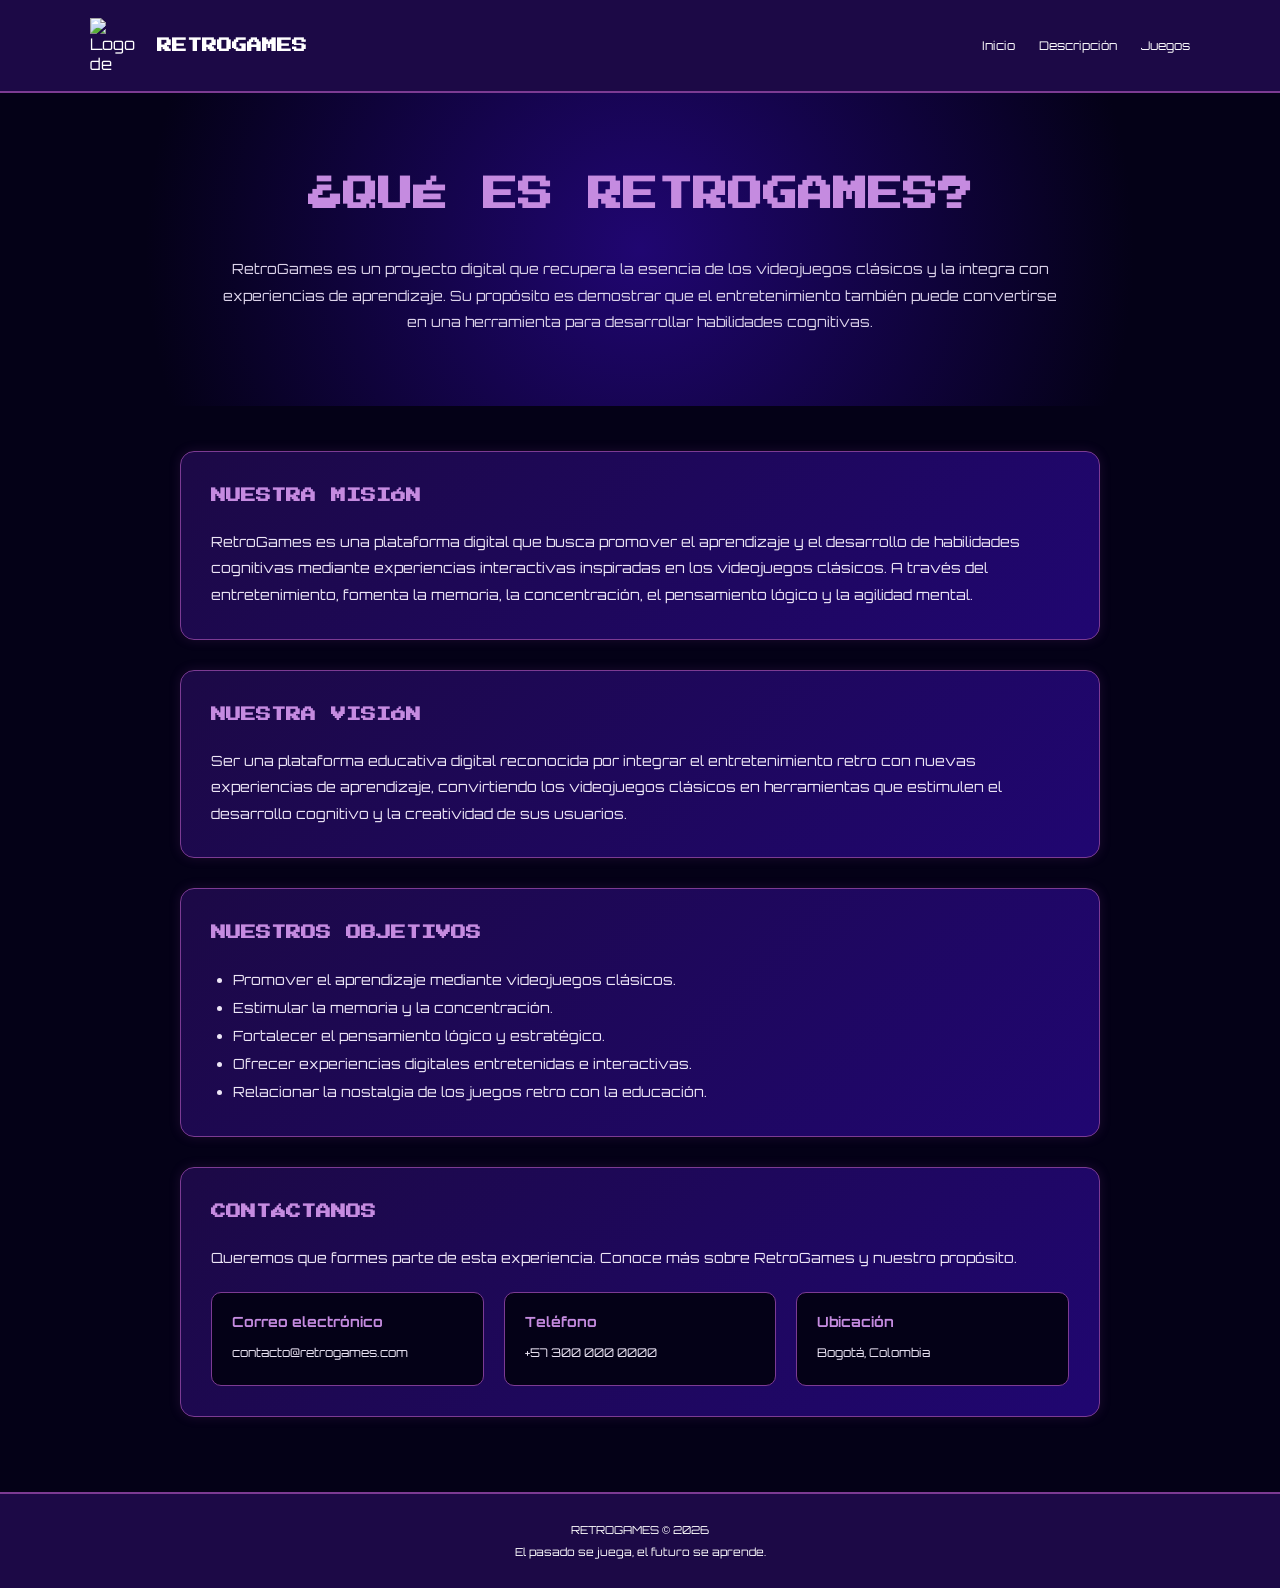
==== description.html @ 659c7d88 "Add files via upload" ====
<!DOCTYPE html>
<html lang="es">
<head>
    <meta charset="UTF-8">
    <meta name="viewport" content="width=device-width, initial-scale=1.0">
    <meta name="description" content="Conoce el proyecto RetroGames, su misión, visión y objetivos.">
    <title>RetroGames | Descripción</title>
    <link rel="icon" href="img/hand.jpg">

    <link href="https://fonts.googleapis.com/css2?family=Orbitron:wght@400;500;600;700;800&family=Press+Start+2P&display=swap" rel="stylesheet">

    <style>
        * { margin: 0; padding: 0; box-sizing: border-box; }

        body {
            background: #040117;
            color: white;
            font-family: 'Orbitron', sans-serif;
        }

        header {
            background: #1C0946;
            padding: 18px 7%;
            display: flex;
            justify-content: space-between;
            align-items: center;
            flex-wrap: wrap;
            gap: 20px;
            border-bottom: 2px solid #7C3B93;
        }

        .logo {
            display: flex;
            align-items: center;
            gap: 12px;
        }

        .logo img {
            width: 55px;
            height: 55px;
            object-fit: contain;
        }

        .logo h2 {
            font-family: 'Press Start 2P', cursive;
            font-size: 15px;
        }

        nav {
            display: flex;
            gap: 24px;
            flex-wrap: wrap;
        }

        nav a {
            color: white;
            text-decoration: none;
            font-size: 12px;
        }

        nav a:hover { color: #c58be0; }

        .portada {
            padding: 70px 8%;
            text-align: center;
            background: radial-gradient(circle, #200671, #040117 75%);
        }

        .portada h1 {
            font-family: 'Press Start 2P', cursive;
            font-size: clamp(22px, 4vw, 35px);
            color: #c58be0;
            margin-bottom: 30px;
            line-height: 1.8;
        }

        .portada p {
            max-width: 850px;
            margin: auto;
            line-height: 1.9;
            color: #ddd4eb;
            font-size: 14px;
        }

        .contenido {
            max-width: 1100px;
            margin: auto;
            padding: 45px 7%;
        }

        .bloque {
            background: linear-gradient(135deg, #1C0946, #200671);
            border: 1px solid #7C3B93;
            border-radius: 14px;
            padding: 30px;
            margin-bottom: 30px;
            box-shadow: 0 0 12px rgba(124, 59, 147, .2);
        }

        .bloque h2 {
            font-family: 'Press Start 2P', cursive;
            color: #c58be0;
            font-size: 15px;
            line-height: 1.8;
            margin-bottom: 20px;
        }

        .bloque p {
            font-size: 14px;
            line-height: 1.9;
            color: #eee7f7;
        }

        .objetivos {
            padding-left: 22px;
            color: #eee7f7;
            line-height: 2;
            font-size: 14px;
        }

        .contacto-grid {
            display: grid;
            grid-template-columns: repeat(auto-fit, minmax(200px, 1fr));
            gap: 20px;
            margin-top: 20px;
        }

        .contacto-item {
            padding: 20px;
            background: #040117;
            border: 1px solid #7C3B93;
            border-radius: 10px;
        }

        .contacto-item h3 {
            color: #c58be0;
            font-size: 14px;
            margin-bottom: 12px;
        }

        .contacto-item p {
            font-size: 12px;
            overflow-wrap: anywhere;
        }

        footer {
            background: #1C0946;
            padding: 25px;
            text-align: center;
            border-top: 2px solid #7C3B93;
            font-size: 11px;
            line-height: 2;
        }

        @media (max-width: 600px) {
            header { justify-content: center; }
            nav { justify-content: center; }
            .logo h2 { font-size: 12px; }
            .bloque { padding: 23px; }
        }
    </style>
</head>

<body>

<header>
    <div class="logo">
        <img src="img/logo-retro.jpeg" alt="Logo de RetroGames">
        <h2>RETROGAMES</h2>
    </div>

    <nav>
        <a href="index.html">Inicio</a>
        <a href="description.html">Descripción</a>
        <a href="Gamespage.html">Juegos</a>
    </nav>
</header>

<section class="portada">
    <h1>¿QUÉ ES RETROGAMES?</h1>

    <p>
        RetroGames es un proyecto digital que recupera la esencia
        de los videojuegos clásicos y la integra con experiencias
        de aprendizaje. Su propósito es demostrar que el
        entretenimiento también puede convertirse en una
        herramienta para desarrollar habilidades cognitivas.
    </p>
</section>

<main class="contenido">

    <section class="bloque">
        <h2>NUESTRA MISIÓN</h2>
        <p>
            RetroGames es una plataforma digital que busca promover
            el aprendizaje y el desarrollo de habilidades cognitivas
            mediante experiencias interactivas inspiradas en los
            videojuegos clásicos. A través del entretenimiento,
            fomenta la memoria, la concentración, el pensamiento
            lógico y la agilidad mental.
        </p>
    </section>

    <section class="bloque">
        <h2>NUESTRA VISIÓN</h2>
        <p>
            Ser una plataforma educativa digital reconocida por
            integrar el entretenimiento retro con nuevas experiencias
            de aprendizaje, convirtiendo los videojuegos clásicos
            en herramientas que estimulen el desarrollo cognitivo
            y la creatividad de sus usuarios.
        </p>
    </section>

    <section class="bloque">
        <h2>NUESTROS OBJETIVOS</h2>
        <ul class="objetivos">
            <li>Promover el aprendizaje mediante videojuegos clásicos.</li>
            <li>Estimular la memoria y la concentración.</li>
            <li>Fortalecer el pensamiento lógico y estratégico.</li>
            <li>Ofrecer experiencias digitales entretenidas e interactivas.</li>
            <li>Relacionar la nostalgia de los juegos retro con la educación.</li>
        </ul>
    </section>

    <section class="bloque">
        <h2>CONTÁCTANOS</h2>
        <p>
            Queremos que formes parte de esta experiencia.
            Conoce más sobre RetroGames y nuestro propósito.
        </p>

        <div class="contacto-grid">
            <div class="contacto-item">
                <h3>Correo electrónico</h3>
                <p>contacto@retrogames.com</p>
            </div>

            <div class="contacto-item">
                <h3>Teléfono</h3>
                <p>+57 300 000 0000</p>
            </div>

            <div class="contacto-item">
                <h3>Ubicación</h3>
                <p>Bogotá, Colombia</p>
            </div>
        </div>
    </section>

</main>

<footer>
    <p>RETROGAMES © 2026</p>
    <p>El pasado se juega, el futuro se aprende.</p>
</footer>

</body>
</html>
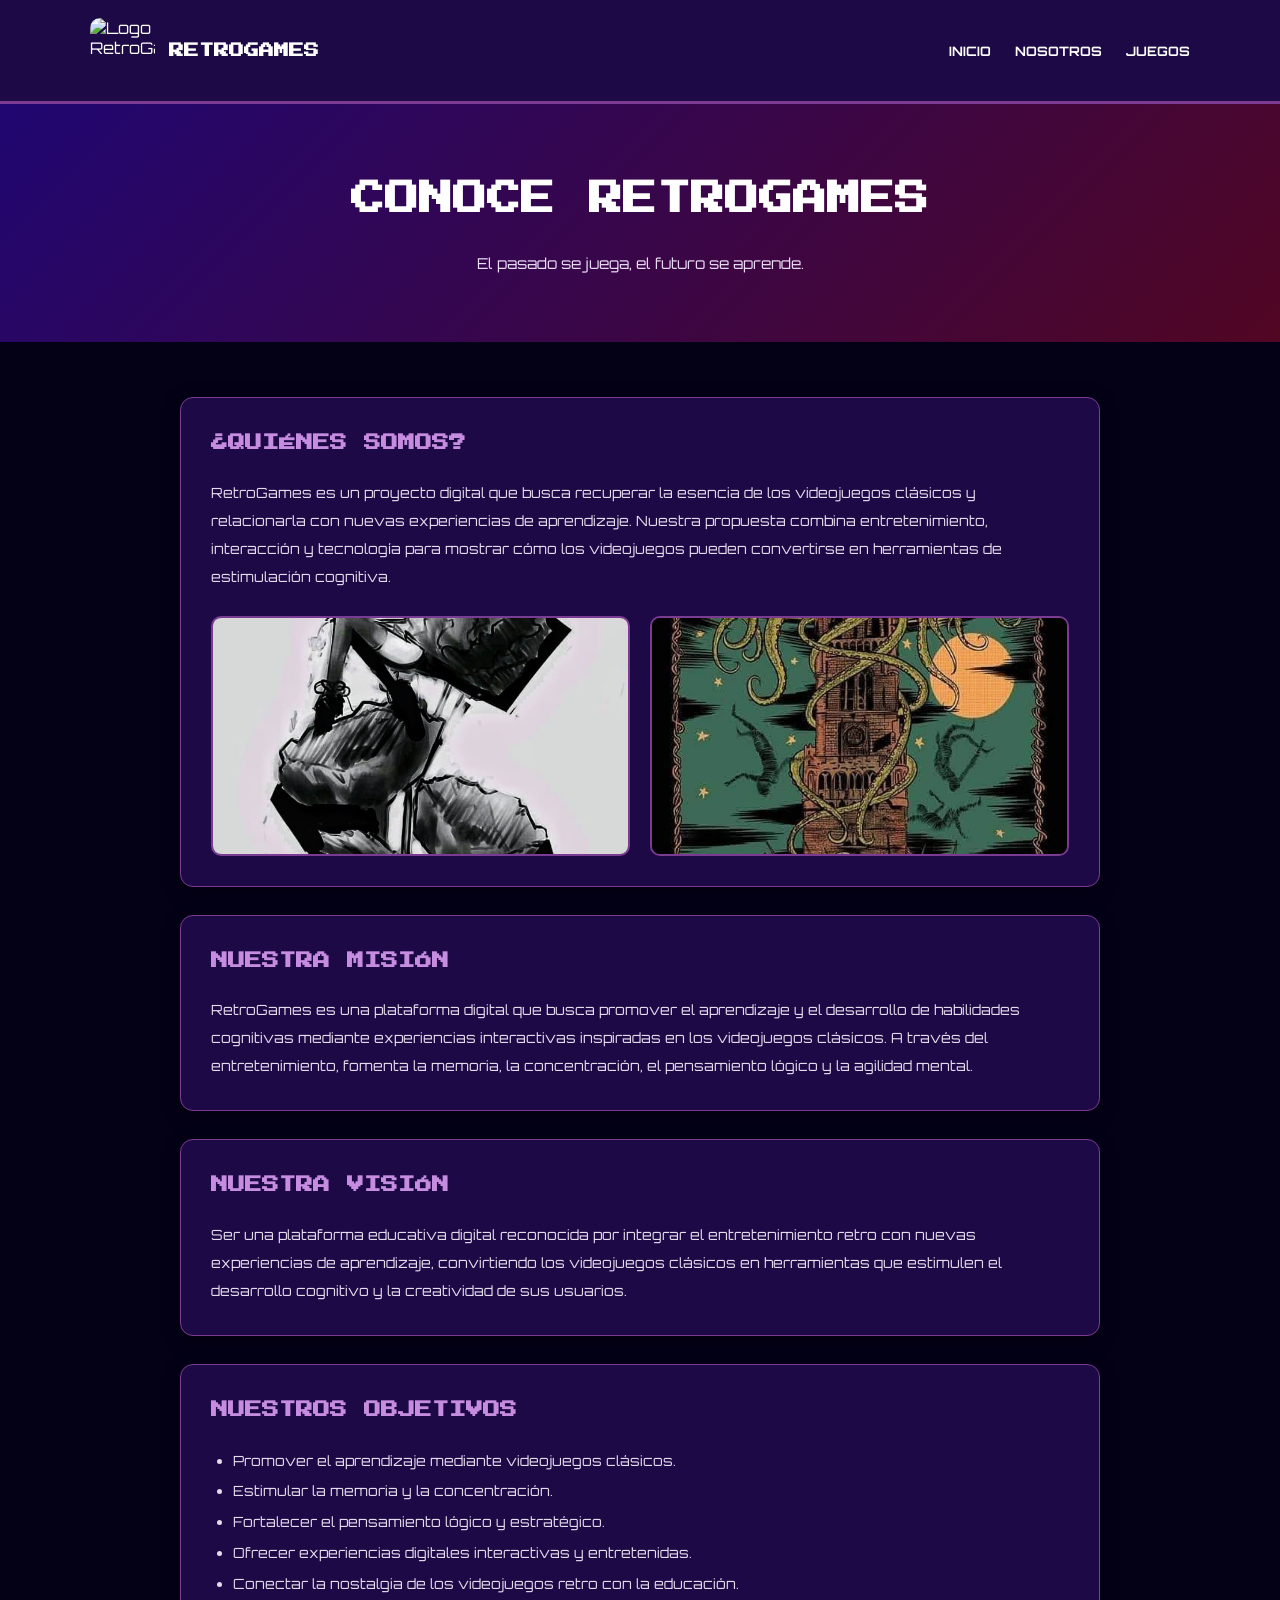
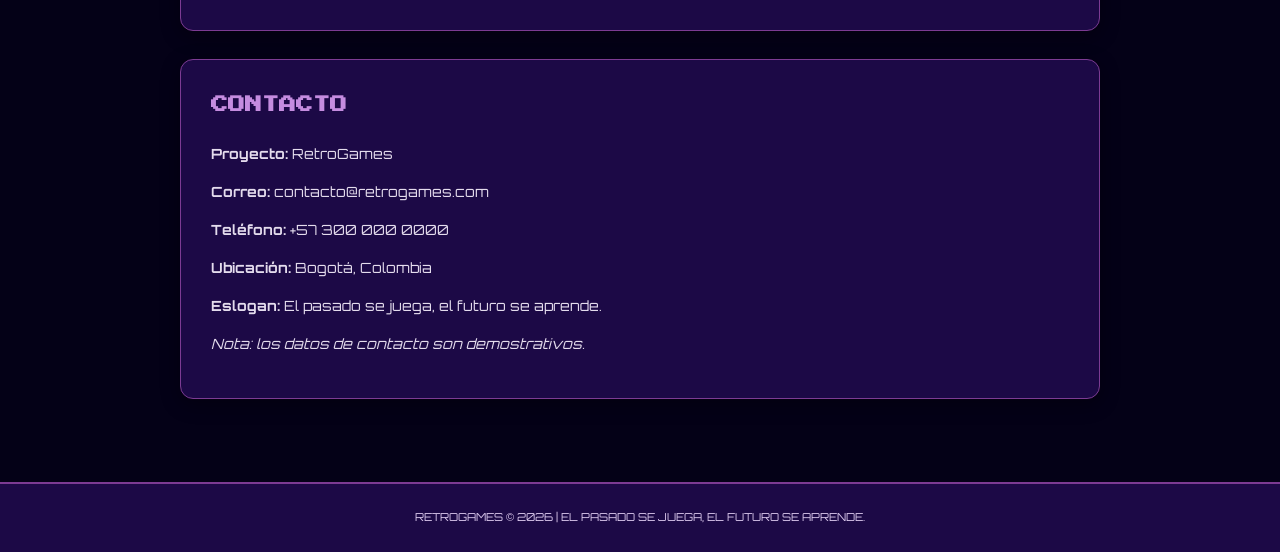
==== commit d579c5a2: "Refactor HTML structure and update styles" ====
--- a/description.html
+++ b/description.html
@@ -1,261 +1,238 @@
-
 <!DOCTYPE html>
 <html lang="es">
 <head>
-    <meta charset="UTF-8">
-    <meta name="viewport" content="width=device-width, initial-scale=1.0">
-    <meta name="description" content="Conoce el proyecto RetroGames, su misión, visión y objetivos.">
-    <title>RetroGames | Descripción</title>
-    <link rel="icon" href="img/hand.jpg">
-
-    <link href="https://fonts.googleapis.com/css2?family=Orbitron:wght@400;500;600;700;800&family=Press+Start+2P&display=swap" rel="stylesheet">
-
-    <style>
-        * { margin: 0; padding: 0; box-sizing: border-box; }
-
-        body {
-            background: #040117;
-            color: white;
-            font-family: 'Orbitron', sans-serif;
-        }
-
-        header {
-            background: #1C0946;
-            padding: 18px 7%;
-            display: flex;
-            justify-content: space-between;
-            align-items: center;
-            flex-wrap: wrap;
-            gap: 20px;
-            border-bottom: 2px solid #7C3B93;
-        }
-
-        .logo {
-            display: flex;
-            align-items: center;
-            gap: 12px;
-        }
-
-        .logo img {
-            width: 55px;
-            height: 55px;
-            object-fit: contain;
-        }
-
-        .logo h2 {
-            font-family: 'Press Start 2P', cursive;
-            font-size: 15px;
-        }
-
-        nav {
-            display: flex;
-            gap: 24px;
-            flex-wrap: wrap;
-        }
-
-        nav a {
-            color: white;
-            text-decoration: none;
-            font-size: 12px;
-        }
-
-        nav a:hover { color: #c58be0; }
-
-        .portada {
-            padding: 70px 8%;
-            text-align: center;
-            background: radial-gradient(circle, #200671, #040117 75%);
-        }
-
-        .portada h1 {
-            font-family: 'Press Start 2P', cursive;
-            font-size: clamp(22px, 4vw, 35px);
-            color: #c58be0;
-            margin-bottom: 30px;
-            line-height: 1.8;
-        }
-
-        .portada p {
-            max-width: 850px;
-            margin: auto;
-            line-height: 1.9;
-            color: #ddd4eb;
-            font-size: 14px;
-        }
-
-        .contenido {
-            max-width: 1100px;
-            margin: auto;
-            padding: 45px 7%;
-        }
-
-        .bloque {
-            background: linear-gradient(135deg, #1C0946, #200671);
-            border: 1px solid #7C3B93;
-            border-radius: 14px;
-            padding: 30px;
-            margin-bottom: 30px;
-            box-shadow: 0 0 12px rgba(124, 59, 147, .2);
-        }
-
-        .bloque h2 {
-            font-family: 'Press Start 2P', cursive;
-            color: #c58be0;
-            font-size: 15px;
-            line-height: 1.8;
-            margin-bottom: 20px;
-        }
-
-        .bloque p {
-            font-size: 14px;
-            line-height: 1.9;
-            color: #eee7f7;
-        }
-
-        .objetivos {
-            padding-left: 22px;
-            color: #eee7f7;
-            line-height: 2;
-            font-size: 14px;
-        }
-
-        .contacto-grid {
-            display: grid;
-            grid-template-columns: repeat(auto-fit, minmax(200px, 1fr));
-            gap: 20px;
-            margin-top: 20px;
-        }
-
-        .contacto-item {
-            padding: 20px;
-            background: #040117;
-            border: 1px solid #7C3B93;
-            border-radius: 10px;
-        }
-
-        .contacto-item h3 {
-            color: #c58be0;
-            font-size: 14px;
-            margin-bottom: 12px;
-        }
-
-        .contacto-item p {
-            font-size: 12px;
-            overflow-wrap: anywhere;
-        }
-
-        footer {
-            background: #1C0946;
-            padding: 25px;
-            text-align: center;
-            border-top: 2px solid #7C3B93;
-            font-size: 11px;
-            line-height: 2;
-        }
-
-        @media (max-width: 600px) {
-            header { justify-content: center; }
-            nav { justify-content: center; }
-            .logo h2 { font-size: 12px; }
-            .bloque { padding: 23px; }
-        }
-    </style>
+  <meta charset="UTF-8">
+  <meta name="viewport" content="width=device-width, initial-scale=1.0">
+  <title>RetroGames | Nosotros</title>
+
+  <link href="https://fonts.googleapis.com/css2?family=Orbitron:wght@400;500;600;700;800&family=Press+Start+2P&display=swap" rel="stylesheet">
+
+  <style>
+    * { box-sizing: border-box; margin: 0; padding: 0; }
+
+    body {
+      background: #040117;
+      color: white;
+      font-family: 'Orbitron', sans-serif;
+    }
+
+    header {
+      background: #1C0946;
+      padding: 18px 7%;
+      display: flex;
+      justify-content: space-between;
+      align-items: center;
+      gap: 20px;
+      flex-wrap: wrap;
+      border-bottom: 3px solid #7C3B93;
+    }
+
+    .brand { display: flex; align-items: center; gap: 14px; }
+
+    .brand img {
+      width: 65px;
+      height: 65px;
+      object-fit: contain;
+      border-radius: 10px;
+    }
+
+    .brand h2 {
+      font-family: 'Press Start 2P', cursive;
+      font-size: 15px;
+    }
+
+    nav { display: flex; gap: 24px; flex-wrap: wrap; }
+
+    nav a {
+      color: white;
+      text-decoration: none;
+      font-size: 13px;
+      font-weight: 700;
+      transition: .3s;
+    }
+
+    nav a:hover { color: #c58ce0; }
+
+    .banner {
+      padding: 65px 8%;
+      text-align: center;
+      background: linear-gradient(135deg, #200671, #510623);
+    }
+
+    .banner h1 {
+      font-family: 'Press Start 2P', cursive;
+      font-size: clamp(22px, 4vw, 34px);
+      line-height: 1.8;
+      margin-bottom: 20px;
+    }
+
+    .banner p {
+      font-size: 15px;
+      color: #eadcf5;
+      line-height: 1.8;
+    }
+
+    .content {
+      max-width: 1100px;
+      margin: auto;
+      padding: 55px 7%;
+    }
+
+    .info-section {
+      background: #1C0946;
+      border: 1px solid #7C3B93;
+      border-radius: 13px;
+      padding: 30px;
+      margin-bottom: 28px;
+      box-shadow: 0 5px 20px #0005;
+    }
+
+    .info-section h2 {
+      font-family: 'Press Start 2P', cursive;
+      color: #c58ce0;
+      font-size: 17px;
+      line-height: 1.8;
+      margin-bottom: 20px;
+    }
+
+    .info-section p {
+      color: #e4dced;
+      font-size: 14px;
+      line-height: 2;
+    }
+
+    .objectives {
+      padding-left: 22px;
+      color: #e4dced;
+      font-size: 14px;
+      line-height: 2.2;
+    }
+
+    .gallery {
+      display: grid;
+      grid-template-columns: repeat(2, 1fr);
+      gap: 20px;
+      margin-top: 25px;
+    }
+
+    .gallery img {
+      width: 100%;
+      height: 240px;
+      object-fit: cover;
+      border: 2px solid #7C3B93;
+      border-radius: 10px;
+    }
+
+    .contact p { margin-bottom: 10px; }
+
+    .contact a {
+      color: #e4b8ff;
+      text-decoration: none;
+    }
+
+    footer {
+      background: #1C0946;
+      border-top: 2px solid #7C3B93;
+      text-align: center;
+      padding: 24px;
+      color: #d9c7ec;
+      font-size: 11px;
+      line-height: 1.8;
+    }
+
+    @media (max-width: 800px) {
+      header { justify-content: center; }
+      nav { justify-content: center; }
+      .gallery { grid-template-columns: 1fr; }
+    }
+  </style>
 </head>
 
 <body>
 
-<header>
-    <div class="logo">
-        <img src="img/logo-retro.jpeg" alt="Logo de RetroGames">
-        <h2>RETROGAMES</h2>
+  <header>
+    <div class="brand">
+      <img src="logo%20retro.jpeg" alt="Logo RetroGames">
+      <h2>RETROGAMES</h2>
     </div>
 
     <nav>
-        <a href="index.html">Inicio</a>
-        <a href="description.html">Descripción</a>
-        <a href="Gamespage.html">Juegos</a>
+      <a href="index.html">INICIO</a>
+      <a href="description.html">NOSOTROS</a>
+      <a href="Gamespage.html">JUEGOS</a>
     </nav>
-</header>
-
-<section class="portada">
-    <h1>¿QUÉ ES RETROGAMES?</h1>
-
-    <p>
-        RetroGames es un proyecto digital que recupera la esencia
-        de los videojuegos clásicos y la integra con experiencias
-        de aprendizaje. Su propósito es demostrar que el
-        entretenimiento también puede convertirse en una
-        herramienta para desarrollar habilidades cognitivas.
-    </p>
-</section>
-
-<main class="contenido">
-
-    <section class="bloque">
-        <h2>NUESTRA MISIÓN</h2>
-        <p>
-            RetroGames es una plataforma digital que busca promover
-            el aprendizaje y el desarrollo de habilidades cognitivas
-            mediante experiencias interactivas inspiradas en los
-            videojuegos clásicos. A través del entretenimiento,
-            fomenta la memoria, la concentración, el pensamiento
-            lógico y la agilidad mental.
-        </p>
-    </section>
-
-    <section class="bloque">
-        <h2>NUESTRA VISIÓN</h2>
-        <p>
-            Ser una plataforma educativa digital reconocida por
-            integrar el entretenimiento retro con nuevas experiencias
-            de aprendizaje, convirtiendo los videojuegos clásicos
-            en herramientas que estimulen el desarrollo cognitivo
-            y la creatividad de sus usuarios.
-        </p>
-    </section>
-
-    <section class="bloque">
-        <h2>NUESTROS OBJETIVOS</h2>
-        <ul class="objetivos">
-            <li>Promover el aprendizaje mediante videojuegos clásicos.</li>
-            <li>Estimular la memoria y la concentración.</li>
-            <li>Fortalecer el pensamiento lógico y estratégico.</li>
-            <li>Ofrecer experiencias digitales entretenidas e interactivas.</li>
-            <li>Relacionar la nostalgia de los juegos retro con la educación.</li>
-        </ul>
-    </section>
-
-    <section class="bloque">
-        <h2>CONTÁCTANOS</h2>
-        <p>
-            Queremos que formes parte de esta experiencia.
-            Conoce más sobre RetroGames y nuestro propósito.
-        </p>
-
-        <div class="contacto-grid">
-            <div class="contacto-item">
-                <h3>Correo electrónico</h3>
-                <p>contacto@retrogames.com</p>
-            </div>
-
-            <div class="contacto-item">
-                <h3>Teléfono</h3>
-                <p>+57 300 000 0000</p>
-            </div>
-
-            <div class="contacto-item">
-                <h3>Ubicación</h3>
-                <p>Bogotá, Colombia</p>
-            </div>
-        </div>
-    </section>
-
-</main>
-
-<footer>
-    <p>RETROGAMES © 2026</p>
+  </header>
+
+  <section class="banner">
+    <h1>CONOCE RETROGAMES</h1>
     <p>El pasado se juega, el futuro se aprende.</p>
-</footer>
+  </section>
+
+  <main class="content">
+
+    <section class="info-section">
+      <h2>¿QUIÉNES SOMOS?</h2>
+      <p>
+        RetroGames es un proyecto digital que busca recuperar la esencia de
+        los videojuegos clásicos y relacionarla con nuevas experiencias de
+        aprendizaje. Nuestra propuesta combina entretenimiento, interacción
+        y tecnología para mostrar cómo los videojuegos pueden convertirse
+        en herramientas de estimulación cognitiva.
+      </p>
+
+      <div class="gallery">
+        <img src="the%20girl.jpeg" alt="Imagen de RetroGames">
+        <img src="the%20tower.jpeg" alt="Imagen de videojuegos clásicos">
+      </div>
+    </section>
+
+    <section class="info-section">
+      <h2>NUESTRA MISIÓN</h2>
+      <p>
+        RetroGames es una plataforma digital que busca promover el aprendizaje
+        y el desarrollo de habilidades cognitivas mediante experiencias
+        interactivas inspiradas en los videojuegos clásicos. A través del
+        entretenimiento, fomenta la memoria, la concentración, el pensamiento
+        lógico y la agilidad mental.
+      </p>
+    </section>
+
+    <section class="info-section">
+      <h2>NUESTRA VISIÓN</h2>
+      <p>
+        Ser una plataforma educativa digital reconocida por integrar el
+        entretenimiento retro con nuevas experiencias de aprendizaje,
+        convirtiendo los videojuegos clásicos en herramientas que estimulen
+        el desarrollo cognitivo y la creatividad de sus usuarios.
+      </p>
+    </section>
+
+    <section class="info-section">
+      <h2>NUESTROS OBJETIVOS</h2>
+      <ul class="objectives">
+        <li>Promover el aprendizaje mediante videojuegos clásicos.</li>
+        <li>Estimular la memoria y la concentración.</li>
+        <li>Fortalecer el pensamiento lógico y estratégico.</li>
+        <li>Ofrecer experiencias digitales interactivas y entretenidas.</li>
+        <li>Conectar la nostalgia de los videojuegos retro con la educación.</li>
+      </ul>
+    </section>
+
+    <section class="info-section contact">
+      <h2>CONTACTO</h2>
+      <p><strong>Proyecto:</strong> RetroGames</p>
+      <p><strong>Correo:</strong> contacto@retrogames.com</p>
+      <p><strong>Teléfono:</strong> +57 300 000 0000</p>
+      <p><strong>Ubicación:</strong> Bogotá, Colombia</p>
+      <p><strong>Eslogan:</strong> El pasado se juega, el futuro se aprende.</p>
+      <p><em>Nota: los datos de contacto son demostrativos.</em></p>
+    </section>
+
+  </main>
+
+  <footer>
+    <p>RETROGAMES © 2026 | EL PASADO SE JUEGA, EL FUTURO SE APRENDE.</p>
+  </footer>
 
 </body>
 </html>
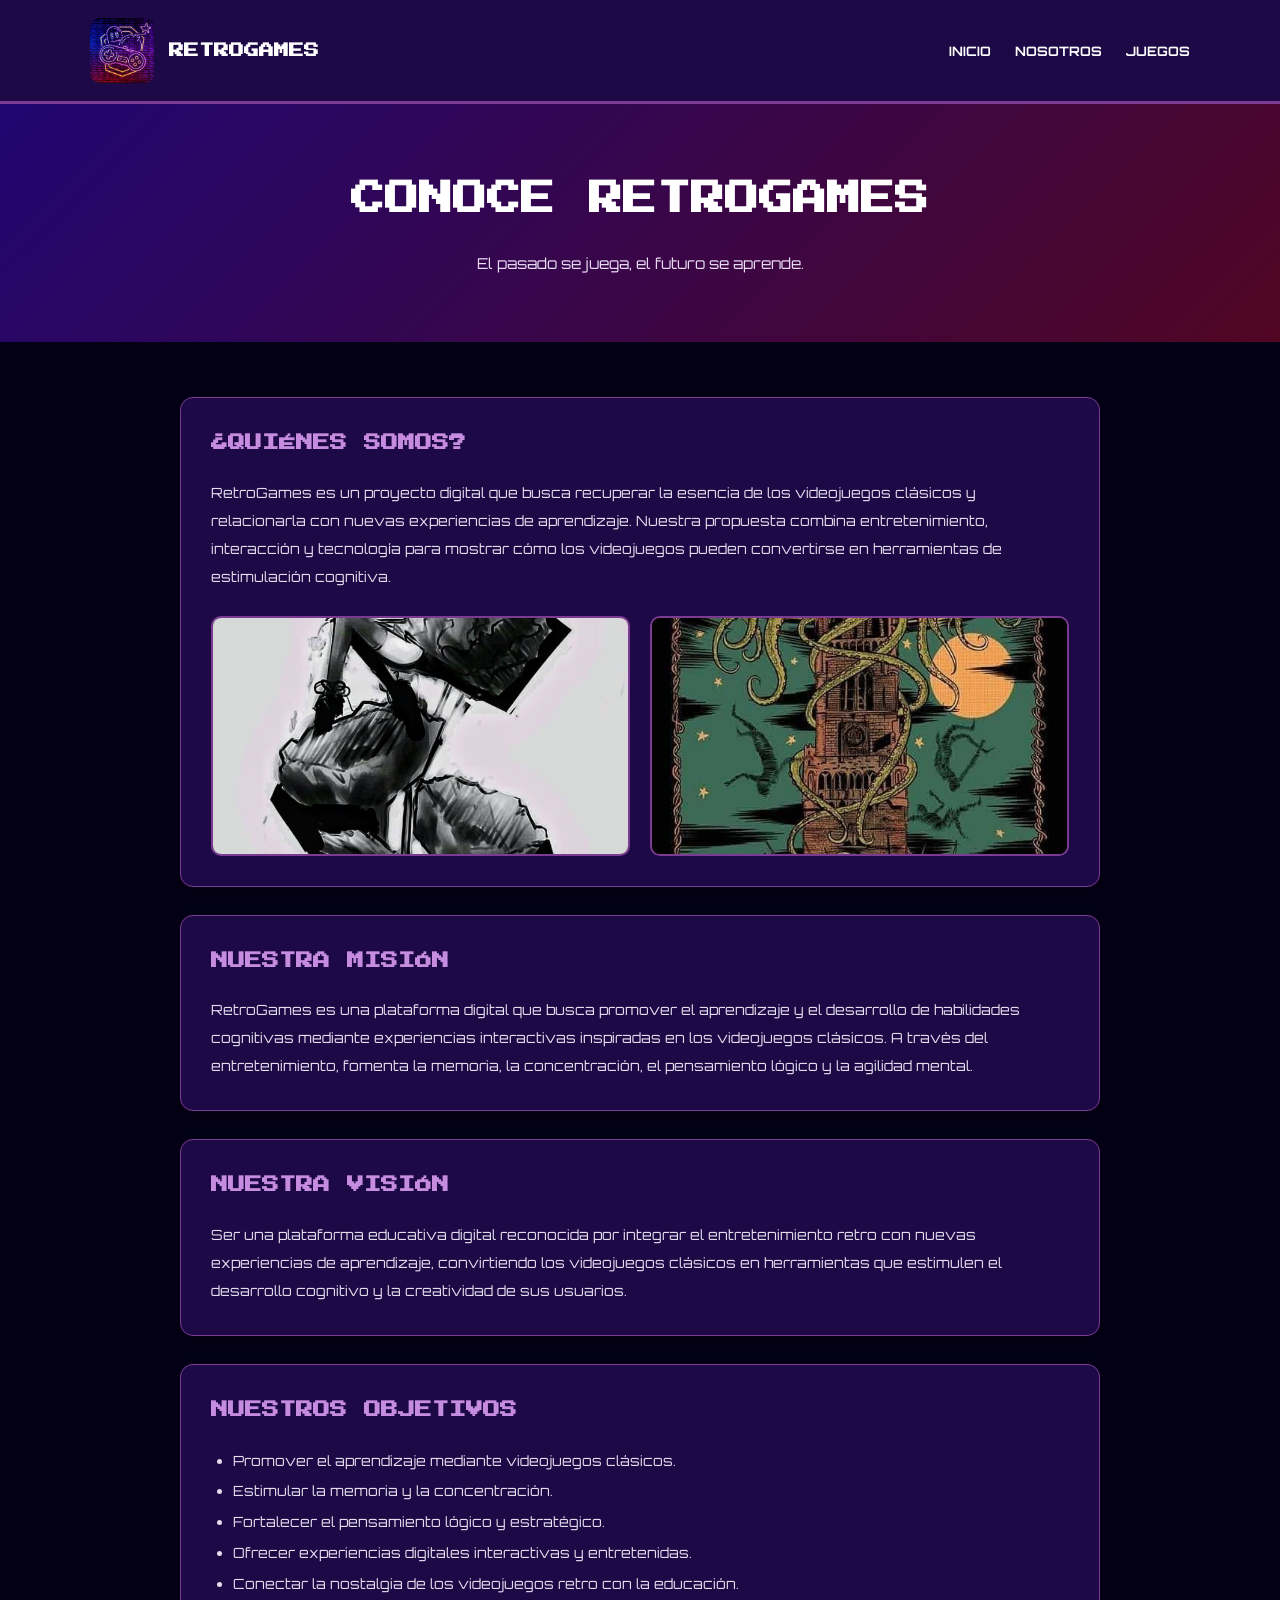
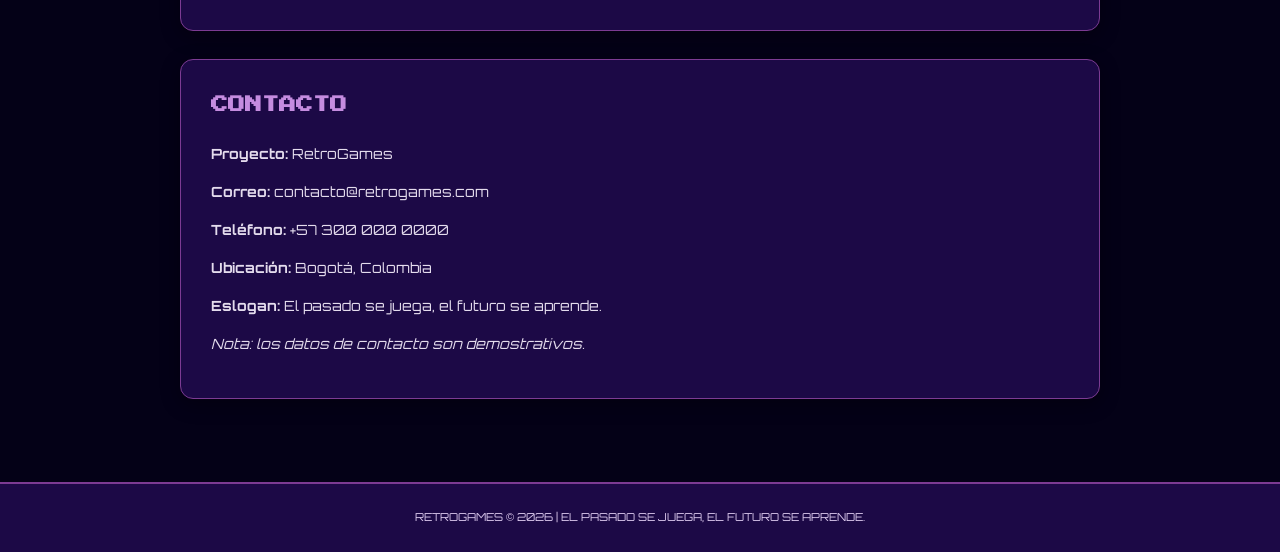
==== commit 33ea5309: "Fix image source paths in description.html" ====
--- a/description.html
+++ b/description.html
@@ -152,7 +152,7 @@
 
   <header>
     <div class="brand">
-      <img src="logo%20retro.jpeg" alt="Logo RetroGames">
+      <img src="Logo retro.jpeg" alt="Logo RetroGames">
       <h2>RETROGAMES</h2>
     </div>
 
@@ -181,8 +181,8 @@
       </p>
 
       <div class="gallery">
-        <img src="the%20girl.jpeg" alt="Imagen de RetroGames">
-        <img src="the%20tower.jpeg" alt="Imagen de videojuegos clásicos">
+        <img src="the girl.jpeg" alt="Imagen de RetroGames">
+        <img src="the tower.jpeg" alt="Imagen de videojuegos clásicos">
       </div>
     </section>
 
